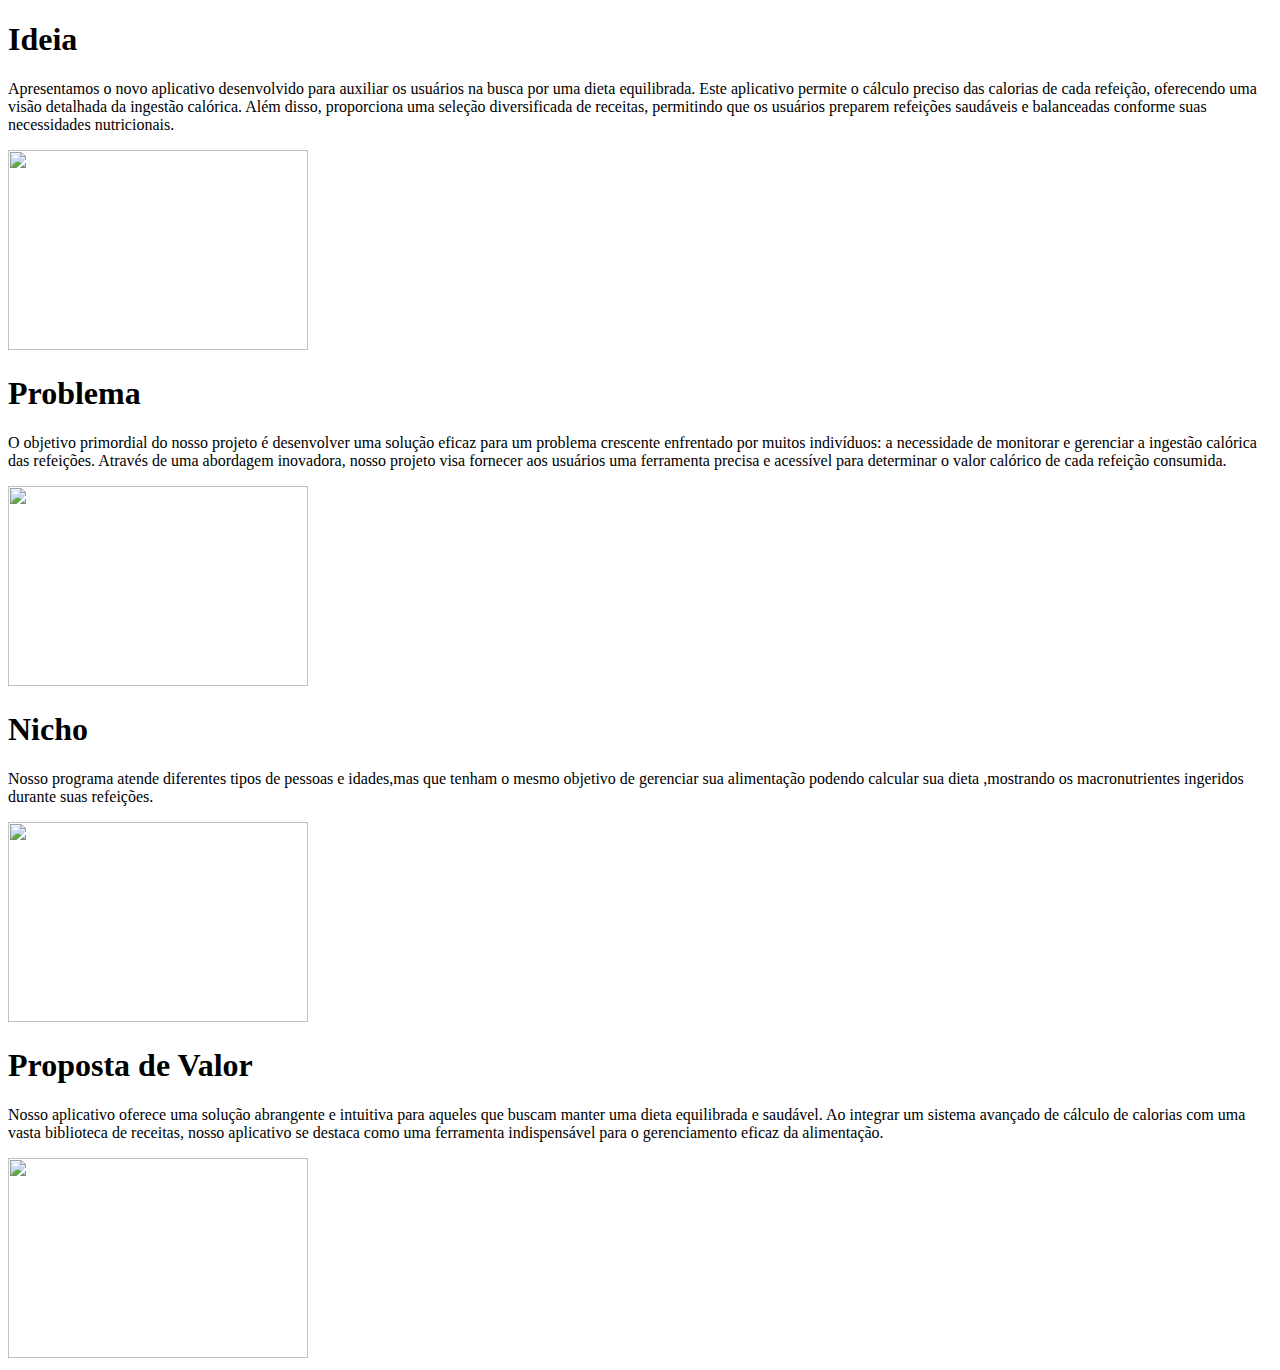
==== index.html @ c4789f5f "Add files via upload" ====
<!DOCTYPE html>
<html lang="pt-br">

<head>
    <meta charset="UTF-8">
    <meta name="viewport" content="width=device-width, initial-scale=1.0">
    <title>App</title>
</head>

<body>

    <div class="ideia">
        <h1>Ideia</h1>
        <p> Apresentamos o novo aplicativo desenvolvido para auxiliar os usuários na busca por uma dieta equilibrada. Este aplicativo permite o cálculo preciso das calorias de cada refeição, oferecendo uma visão detalhada da ingestão calórica. Além disso, proporciona uma seleção diversificada de receitas, permitindo que os usuários preparem refeições saudáveis e balanceadas conforme suas necessidades nutricionais.
        </p>
<img src="https://s3.amazonaws.com/content.minutosaudavel.com.br/dieta_emagrecer_com_saude_minuto_saudavel_c291a3568a.jpg" alt="" width="300px" height="200px">
    </div>

    <div class="problema">
        <h1>Problema</h1>
        <p>O objetivo primordial do nosso projeto é desenvolver uma solução eficaz para um problema crescente enfrentado por muitos indivíduos: a necessidade de monitorar e gerenciar a ingestão calórica das refeições. Através de uma abordagem inovadora, nosso projeto visa fornecer aos usuários uma ferramenta precisa e acessível para determinar o valor calórico de cada refeição consumida.
        </p>
<img src="https://cdn.businessinsider.es/sites/navi.axelspringer.es/public/media/image/2020/09/contar-calorias-2074289.jpg?tf=1200x" alt="" width="300px" height="200px">
    </div>
    <div class="nicho">
        <h1>Nicho</h1>
        <p>Nosso programa atende diferentes tipos de pessoas e idades,mas que tenham o mesmo objetivo de gerenciar sua alimentação podendo calcular sua dieta ,mostrando os macronutrientes ingeridos durante suas refeições.  </p>
<img src="https://jornalcapitalfederal.com.br/wp-content/uploads/2023/07/Qual-e-realmente-a-funcao-da-comida-3--860x533.jpg" alt="" width="300px" height="200px">
    </div>
    <div class="proposta">
        <h1>Proposta de Valor</h1>
        <p> Nosso aplicativo oferece uma solução abrangente e intuitiva para aqueles que buscam manter uma dieta equilibrada e saudável. Ao integrar um sistema avançado de cálculo de calorias com uma vasta biblioteca de receitas, nosso aplicativo se destaca como uma ferramenta indispensável para o gerenciamento eficaz da alimentação.
        </p>
<img src="https://p2.trrsf.com/image/fget/cf/1200/900/middle/images.terra.com/2023/06/19/114351198-dietas-para-emagrecer-que-funcionam.jpg" alt="" width="300px" height="200px">
    </div>
</body>

</html>
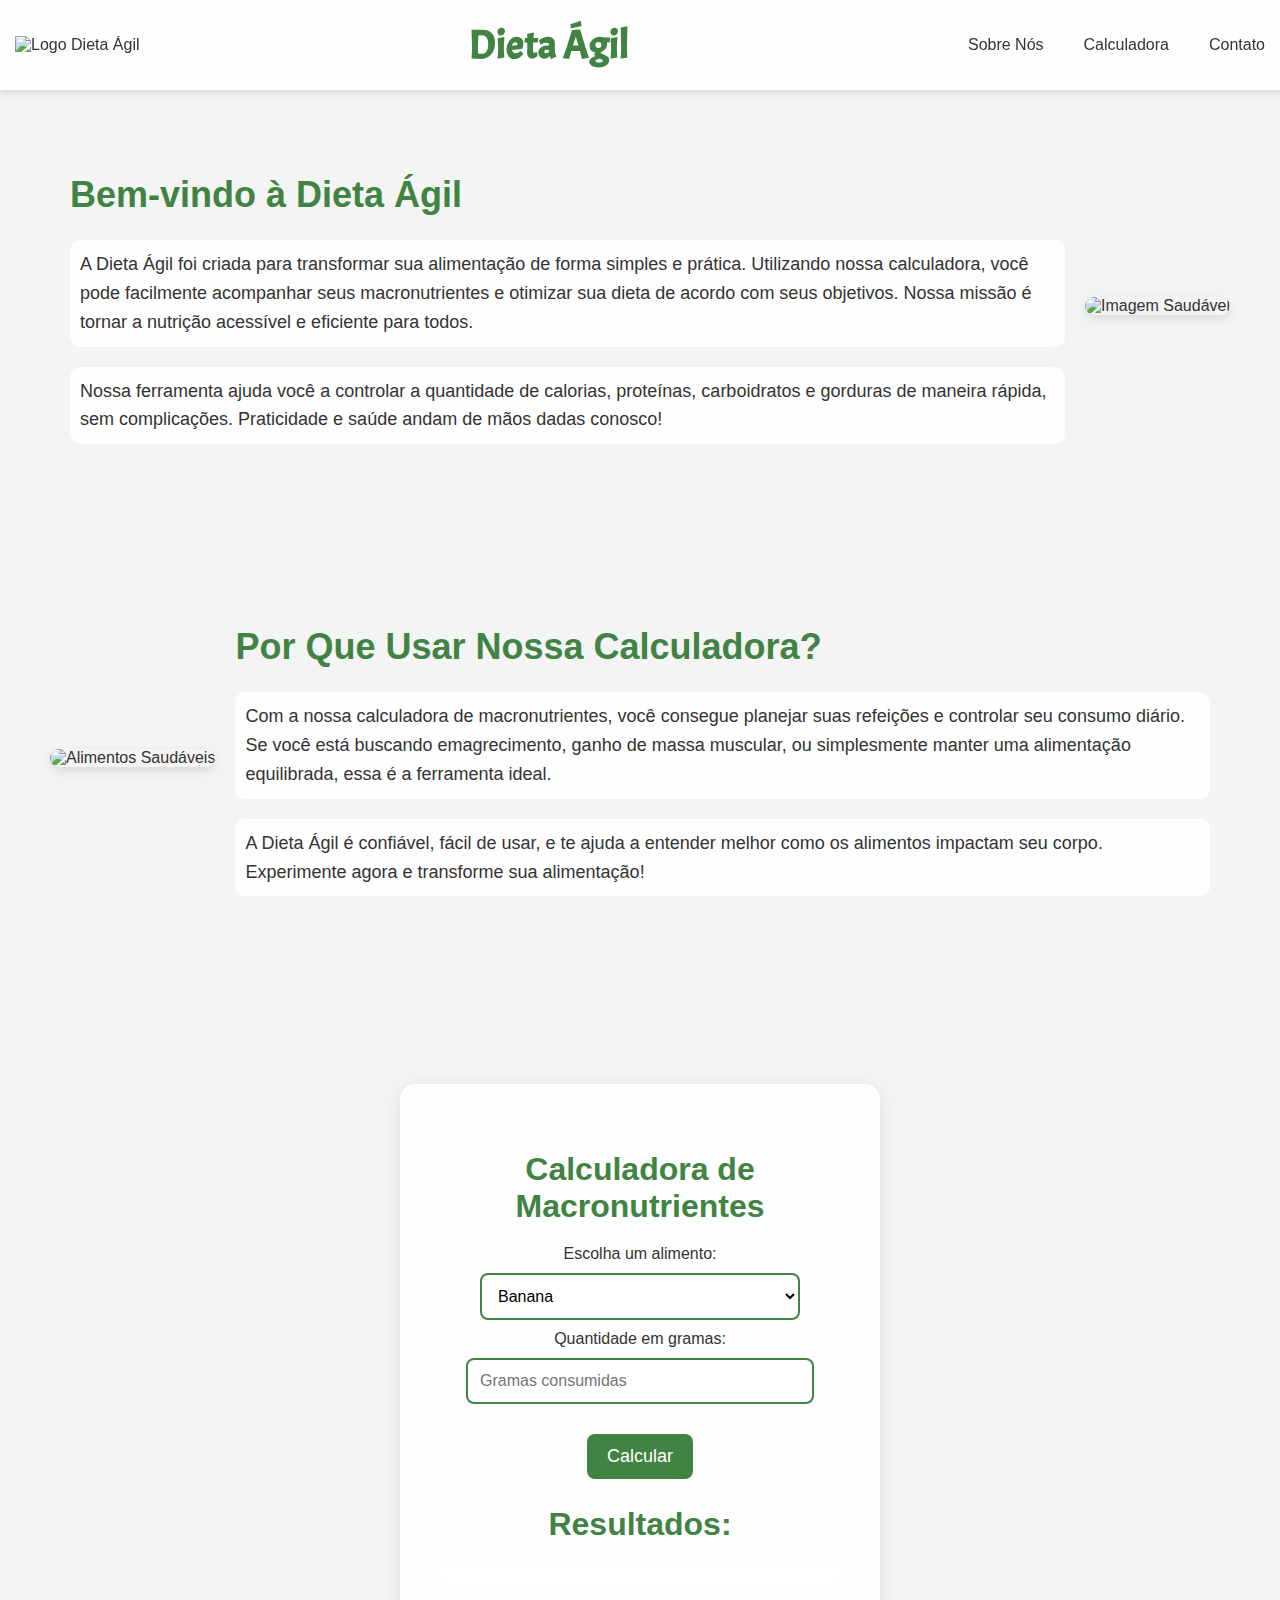
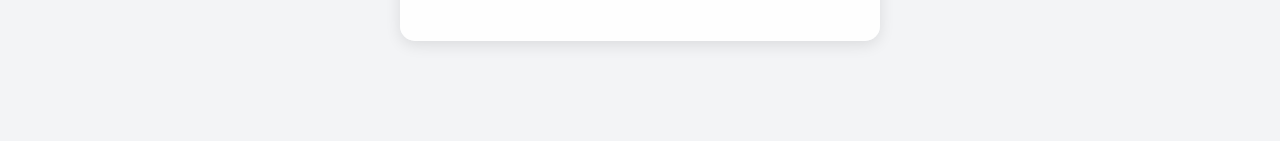
==== commit 21c68f58: "Add files via upload" ====
--- a/index.html
+++ b/index.html
@@ -1,38 +1,92 @@
 <!DOCTYPE html>
-<html lang="pt-br">
-
+<html lang="pt-BR">
 <head>
     <meta charset="UTF-8">
     <meta name="viewport" content="width=device-width, initial-scale=1.0">
-    <title>App</title>
+    <title>Dieta Ágil - Calculadora de Macronutrientes</title>
+    <link rel="stylesheet" href="styles.css">
+    <link href="https://fonts.googleapis.com/css2?family=Acme&display=swap" rel="stylesheet">
 </head>
-
 <body>
 
-    <div class="ideia">
-        <h1>Ideia</h1>
-        <p> Apresentamos o novo aplicativo desenvolvido para auxiliar os usuários na busca por uma dieta equilibrada. Este aplicativo permite o cálculo preciso das calorias de cada refeição, oferecendo uma visão detalhada da ingestão calórica. Além disso, proporciona uma seleção diversificada de receitas, permitindo que os usuários preparem refeições saudáveis e balanceadas conforme suas necessidades nutricionais.
-        </p>
-<img src="https://s3.amazonaws.com/content.minutosaudavel.com.br/dieta_emagrecer_com_saude_minuto_saudavel_c291a3568a.jpg" alt="" width="300px" height="200px">
-    </div>
+    <!-- Navbar -->
+    <header class="navbar">
+        <div class="logo">
+            <a href="test.html"><img src="https://us.123rf.com/450wm/butenkow/butenkow1611/butenkow161100446/67316295-modelo-de-design-de-logotipo-para-dieta-ilustra%C3%A7%C3%A3o-vetorial-de-%C3%ADcone.jpg" alt="Logo Dieta Ágil" ></a>
+        </div>
+        <div class="title">
+            <h1>Dieta Ágil</h1>
+        </div>
+        <nav>
+            <ul>
+                <li><a href="#sobre">Sobre Nós</a></li>
+                <li><a href="#calculadora">Calculadora</a></li>
+                <li><a href="#contato">Contato</a></li>
+            </ul>
+        </nav>
+    </header>
 
-    <div class="problema">
-        <h1>Problema</h1>
-        <p>O objetivo primordial do nosso projeto é desenvolver uma solução eficaz para um problema crescente enfrentado por muitos indivíduos: a necessidade de monitorar e gerenciar a ingestão calórica das refeições. Através de uma abordagem inovadora, nosso projeto visa fornecer aos usuários uma ferramenta precisa e acessível para determinar o valor calórico de cada refeição consumida.
-        </p>
-<img src="https://cdn.businessinsider.es/sites/navi.axelspringer.es/public/media/image/2020/09/contar-calorias-2074289.jpg?tf=1200x" alt="" width="300px" height="200px">
-    </div>
-    <div class="nicho">
-        <h1>Nicho</h1>
-        <p>Nosso programa atende diferentes tipos de pessoas e idades,mas que tenham o mesmo objetivo de gerenciar sua alimentação podendo calcular sua dieta ,mostrando os macronutrientes ingeridos durante suas refeições.  </p>
-<img src="https://jornalcapitalfederal.com.br/wp-content/uploads/2023/07/Qual-e-realmente-a-funcao-da-comida-3--860x533.jpg" alt="" width="300px" height="200px">
-    </div>
-    <div class="proposta">
-        <h1>Proposta de Valor</h1>
-        <p> Nosso aplicativo oferece uma solução abrangente e intuitiva para aqueles que buscam manter uma dieta equilibrada e saudável. Ao integrar um sistema avançado de cálculo de calorias com uma vasta biblioteca de receitas, nosso aplicativo se destaca como uma ferramenta indispensável para o gerenciamento eficaz da alimentação.
-        </p>
-<img src="https://p2.trrsf.com/image/fget/cf/1200/900/middle/images.terra.com/2023/06/19/114351198-dietas-para-emagrecer-que-funcionam.jpg" alt="" width="300px" height="200px">
-    </div>
+    <!-- Hero Section com Textos e Imagens -->
+    <section class="intro">
+        <div class="intro-content">
+            <div class="intro-text-left">
+                <h1>Bem-vindo à Dieta Ágil</h1>
+                <p>A Dieta Ágil foi criada para transformar sua alimentação de forma simples e prática. Utilizando nossa calculadora, você pode facilmente acompanhar seus macronutrientes e otimizar sua dieta de acordo com seus objetivos. Nossa missão é tornar a nutrição acessível e eficiente para todos.</p>
+                <p>Nossa ferramenta ajuda você a controlar a quantidade de calorias, proteínas, carboidratos e gorduras de maneira rápida, sem complicações. Praticidade e saúde andam de mãos dadas conosco!</p>
+            </div>
+            <div class="intro-image-left">
+                <img src="https://images.unsplash.com/photo-1504674900247-0877df9cc836" alt="Imagem Saudável">
+            </div>
+        </div>
+        
+        <div class="intro-content">
+            <div class="intro-image-right">
+                <img src="https://www.tendaatacado.com.br/dicas/wp-content/uploads/2020/09/Topo-tipos-de-dieta-ok.jpg" alt="Alimentos Saudáveis">
+            </div>
+            <div class="intro-text-right">
+                <h1>Por Que Usar Nossa Calculadora?</h1>
+                <p>Com a nossa calculadora de macronutrientes, você consegue planejar suas refeições e controlar seu consumo diário. Se você está buscando emagrecimento, ganho de massa muscular, ou simplesmente manter uma alimentação equilibrada, essa é a ferramenta ideal.</p>
+                <p>A Dieta Ágil é confiável, fácil de usar, e te ajuda a entender melhor como os alimentos impactam seu corpo. Experimente agora e transforme sua alimentação!</p>
+            </div>
+        </div>
+    </section>
+
+    <!-- Seção Calculadora -->
+    <section id="calculadora" class="container">
+        <div class="calculator-box">
+            <h2>Calculadora de Macronutrientes</h2>
+
+            <label for="food">Escolha um alimento:</label>
+            <select id="food" class="animated-input">
+                <option value="banana">Banana</option>
+                <option value="maca">Maçã</option>
+                <option value="laranja">Laranja</option>
+                <option value="manga">Manga</option>
+                <option value="abacaxi">Abacaxi</option>
+                <option value="morango">Morango</option>
+                <option value="pera">Pera</option>
+                <option value="kiwi">Kiwi</option>
+                <option value="uva">Uva</option>
+                <option value="melancia">Melancia</option>
+                <option value="goiaba">Goiaba</option>
+                <option value="cereja">Cereja</option>
+                <option value="ameixa">Ameixa</option>
+            </select>
+
+            <br>
+
+            <label for="weight">Quantidade em gramas:</label>
+            <input type="number" id="weight" class="animated-input" placeholder="Gramas consumidas">
+
+            <br>
+
+            <button onclick="calculate()" class="animated-button">Calcular</button>
+
+            <h2>Resultados:</h2>
+            <p id="results"></p>
+        </div>
+    </section>
+
+    <script src="script.js"></script>
 </body>
-
-</html>+</html>
--- a/styles.css
+++ b/styles.css
@@ -0,0 +1,159 @@
+/* Estilo geral */
+body {
+    font-family: 'Arial', sans-serif;
+    margin: 0;
+    padding: 0;
+    background-color: #f4f4f4;
+    color: #333;
+}
+
+.navbar {
+    background-color: rgba(255, 255, 255, 0.9);
+    display: flex;
+    justify-content: space-between;
+    align-items: center;
+    padding: 20px 15px;
+    position: fixed;
+    width: 100%;
+    top: 0;
+    left: 0;
+    z-index: 10;
+    box-shadow: 0 4px 6px rgba(0, 0, 0, 0.1);
+}
+
+.logo img {
+    width: 60px;
+    height: 60px;
+}
+
+.title h1 {
+    color: #418343;
+    font-size: 40px;
+    margin: 0;
+    font-family: "Acme", sans-serif;
+    
+}
+
+.navbar ul {
+    display: flex;
+    list-style: none;
+    margin: 0;
+    padding: 0;
+}
+
+.navbar li {
+    margin: 0 10px;
+    margin-right: 30px;
+}
+
+.navbar a {
+    color: #333;
+    text-decoration: none;
+    font-size: 16px;
+    transition: color 0.5s;
+}
+
+.navbar a:hover {
+    color: #418343;
+}
+
+
+.intro {
+    margin-top: 80px; 
+}
+
+.intro-content {
+    display: flex;
+    justify-content: space-between;
+    align-items: center;
+    padding: 50px;
+}
+
+.intro-text-left, .intro-text-right {
+    flex: 1;
+    padding: 20px;
+    color: #333;
+}
+
+.intro-text-left h1, .intro-text-right h1 {
+    font-size: 36px;
+    color: #418343;
+}
+
+.intro-text-left p, .intro-text-right p {
+    font-size: 18px;
+    line-height: 1.6;
+}
+
+.intro-image-left img, .intro-image-right img {
+    width: 100%;
+    max-width: 500px;
+    border-radius: 10px;
+    box-shadow: 0 4px 10px rgba(0, 0, 0, 0.1);
+}
+
+/* Calculadora */
+.container {
+    padding: 100px 20px;
+    background-color: #F3F4F6;
+    text-align: center;
+}
+
+.calculator-box {
+    background-color: rgba(255, 255, 255, 0.9);
+    border-radius: 15px;
+    padding: 40px;
+    max-width: 400px;
+    margin: 0 auto;
+    box-shadow: 0 4px 15px rgba(0, 0, 0, 0.1);
+}
+
+h2 {
+    color: #418343;
+    font-size: 32px;
+    margin-bottom: 20px;
+}
+
+select, input {
+    width: 80%;
+    padding: 12px;
+    margin: 10px 0;
+    border-radius: 8px;
+    border: 2px solid #418343;
+    background-color: rgba(255, 255, 255, 0.8);
+    font-size: 16px;
+    transition: all 0.3s ease-in-out;
+}
+
+select:hover, input:hover {
+    transform: scale(1.05);
+    box-shadow: 0 4px 10px rgba(163, 230, 53, 0.4);
+}
+
+.animated-button {
+    background-color: #418343;
+    color: #fff;
+    border: none;
+    margin: 20px 0 0;
+    padding: 12px 20px;
+    font-size: 18px;
+    border-radius: 8px;
+    cursor: pointer;
+    transition: background-color 0.3s ease, transform 0.2s ease;
+}
+
+.animated-button:hover {
+    background-color: #84CC16;
+    transform: translateY(-5px);
+    box-shadow: 0 6px 12px rgba(163, 230, 53, 0.3);
+}
+
+p {
+    font-size: 18px;
+    background-color: rgba(255, 255, 255, 0.9);
+    padding: 10px;
+    border-radius: 10px;
+    color: #333;
+    margin-top: 20px;
+    animation: fadeInUp 1s ease;
+}
